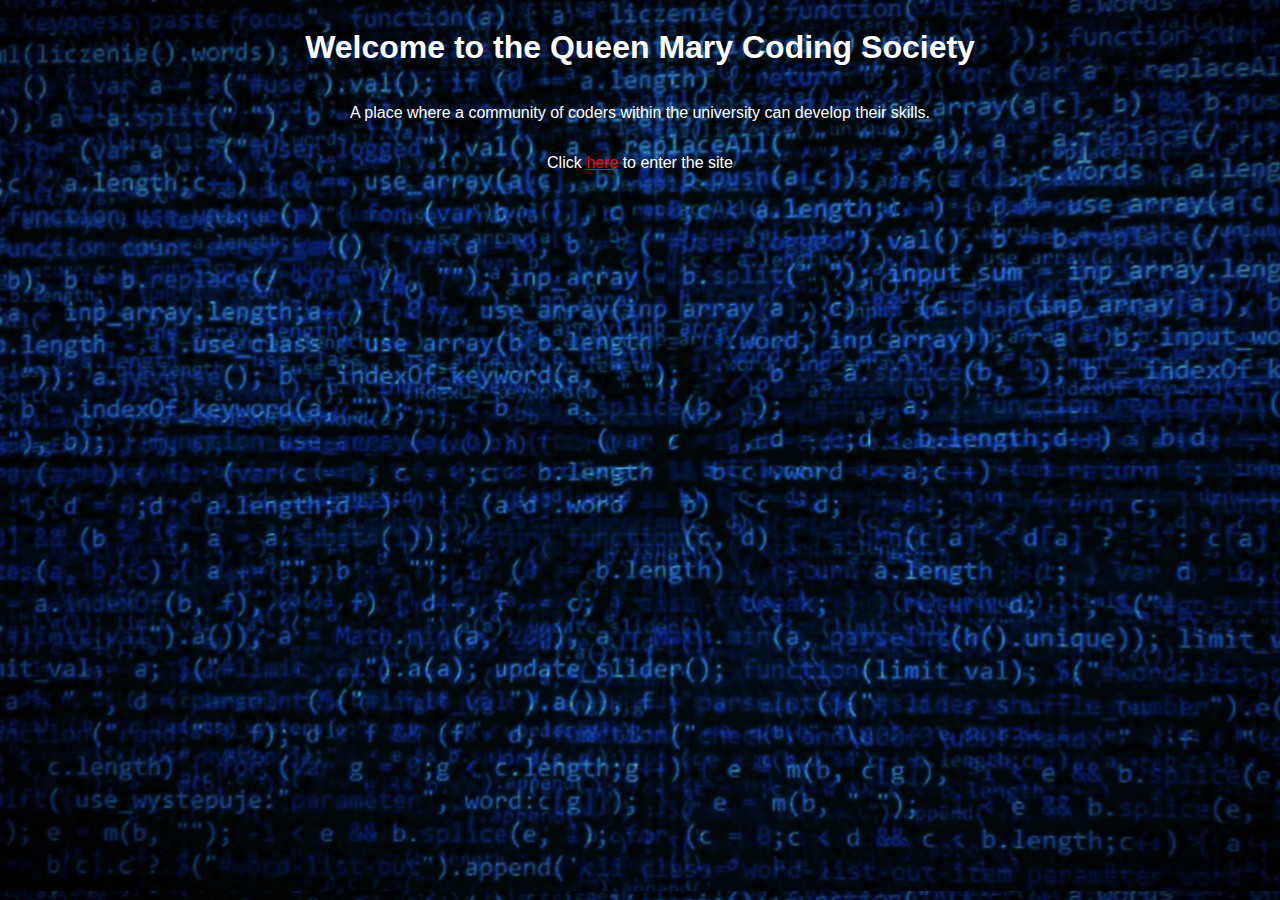
==== index.html @ 6142dc60 "..." ====
<!DOCTYPE html>
<html>
    <head>
        <title>QM Coding Society</title>   
        <link rel="stylesheet" href="/static/css/styles.css"/>   
        <meta http-equiv="refresh" content="0; url=https://claireozee.github.io/qmcodingsite/templates/index.html">
    </head>
    <body>
        <div class="landing-content">
            <h1>Welcome to the Queen Mary Coding Society</h1>
            <p>A place where a community of coders within the university can develop their skills.</p>
            <p>Click <a class="enter-button" href="/templates/enter.html">here</a> to enter the site</p>
        </div>
    </body>
</html>
---- static/css/styles.css ----
body {
    font-family: "Lato", sans-serif;
    background-image: url("/static/images/code-bg.jpg");
    color: white;
}

.landing-content{
    display: flex;
    flex-direction: column;
    justify-content: center;
    align-items: center;
}
.enter-button {
    color: red;
}

.enter-content {
    color: green;
}
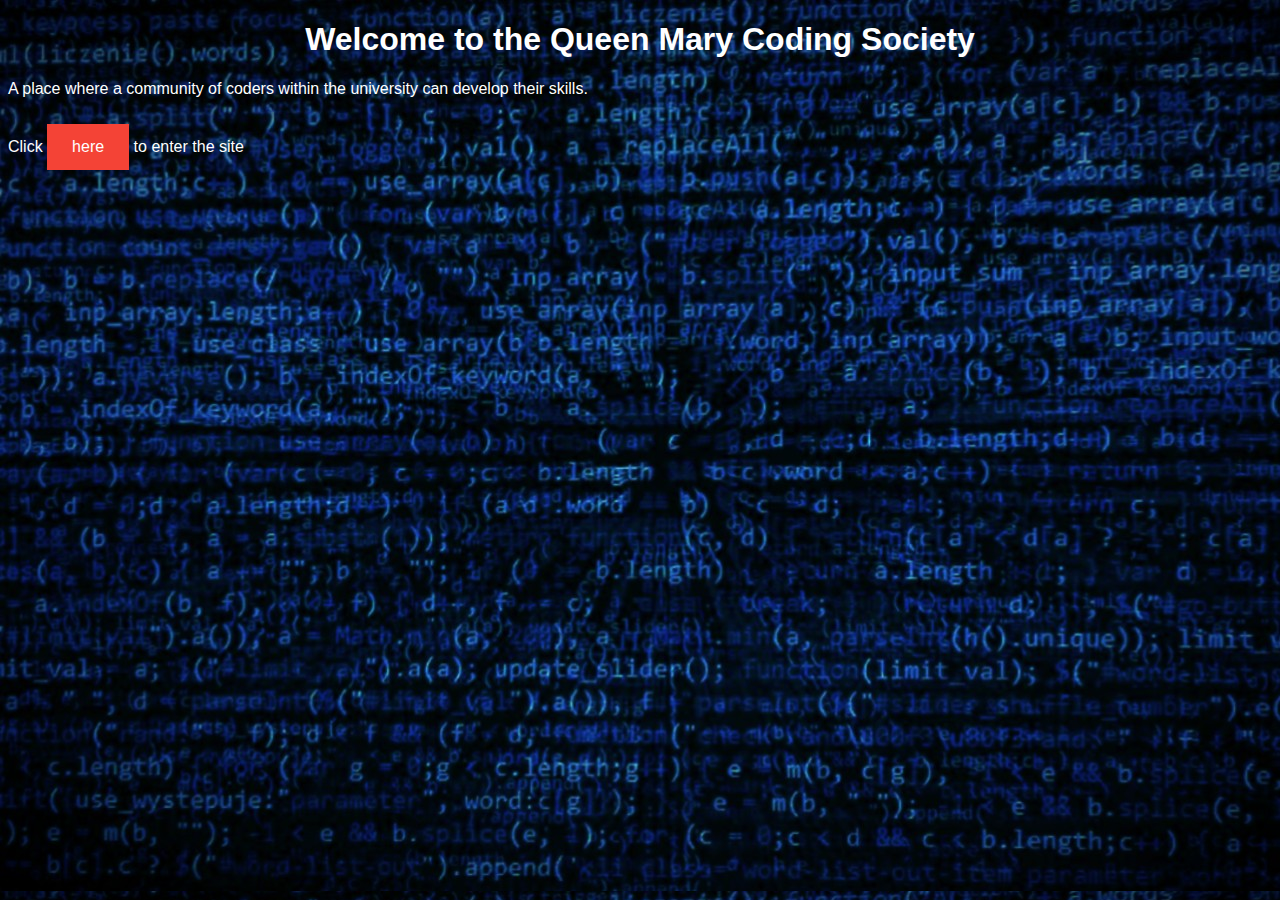
==== commit e5b307f6: "updated files" ====
--- a/index.html
+++ b/index.html
@@ -1,15 +1,16 @@
 <!DOCTYPE html>
 <html>
+
     <head>
-        <title>QM Coding Society</title>   
-        <link rel="stylesheet" href="/static/css/styles.css"/>   
-        <meta http-equiv="refresh" content="0; url=https://claireozee.github.io/qmcodingsite/templates/index.html">
+        <link rel="stylesheet" href="styles.css"/>   
     </head>
+
     <body>
-        <div class="landing-content">
+
             <h1>Welcome to the Queen Mary Coding Society</h1>
             <p>A place where a community of coders within the university can develop their skills.</p>
-            <p>Click <a class="enter-button" href="/templates/enter.html">here</a> to enter the site</p>
-        </div>
+            <p>Click <a href="enter.html">here</a> to enter the site</p>
+  
     </body>
+
 </html>--- a/styles.css
+++ b/styles.css
@@ -0,0 +1,31 @@
+body {
+    font-family: "Lato", sans-serif;
+    background-image: url("code-bg.jpg");
+    color: white;
+}
+
+h1 {
+    display: flex;
+    flex-direction: column;
+    justify-content: center;
+    align-items: center;
+}
+
+button {
+    color: red;
+}
+
+a:link, a:visited {
+    background-color: #f44336;
+    color: white;
+    padding: 14px 25px;
+    text-align: center;
+    text-decoration: none;
+    display: inline-block;
+    margin-top: 10px;
+    margin-bottom: 10px;
+  }
+  
+  a:hover, a:active {
+    background-color: red;
+  }
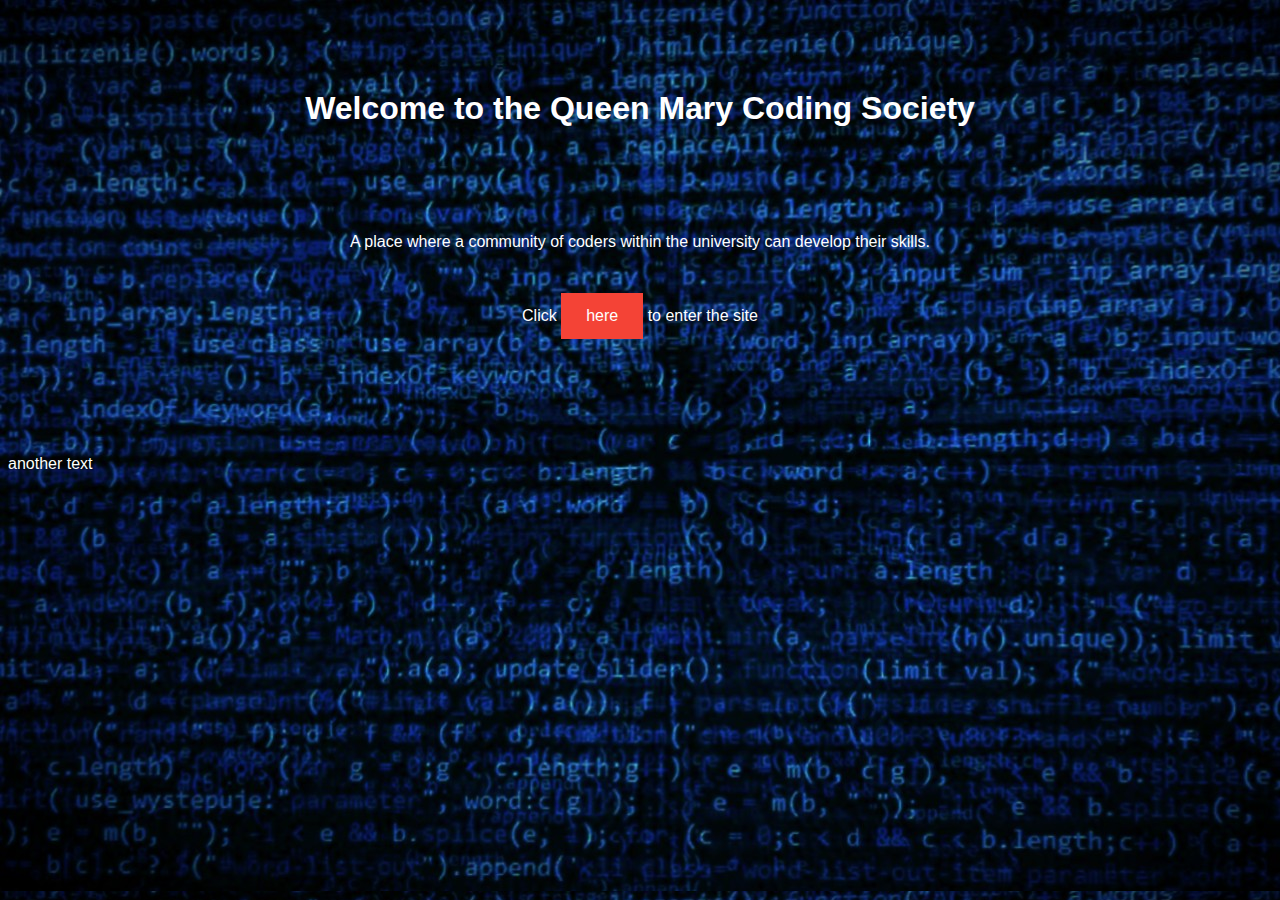
==== commit 7f1ad2eb: "updated site" ====
--- a/index.html
+++ b/index.html
@@ -8,8 +8,13 @@
     <body>
 
             <h1>Welcome to the Queen Mary Coding Society</h1>
-            <p>A place where a community of coders within the university can develop their skills.</p>
-            <p>Click <a href="enter.html">here</a> to enter the site</p>
+            <div class="text">
+                <p>A place where a community of coders within the university can develop their skills.</p>
+                <p>Click <a href="enter.html">here</a> to enter the site</p>
+            </div>
+            <div class="more-information">
+                <p>another text</p>
+            </div>
   
     </body>
 
--- a/styles.css
+++ b/styles.css
@@ -4,12 +4,14 @@
     color: white;
 }
 
-h1 {
+h1, .text {
     display: flex;
     flex-direction: column;
     justify-content: center;
     align-items: center;
+    margin: 10vh;
 }
+
 
 button {
     color: red;
@@ -26,6 +28,16 @@
     margin-bottom: 10px;
   }
   
-  a:hover, a:active {
-    background-color: red;
-  }
+a:hover, a:active {
+    background-color: blue;
+}
+
+.back-button {
+    background-color: yellow;
+    margin-top: 10vh;
+}
+
+.back-button a {
+    background-color: none;
+}
+
